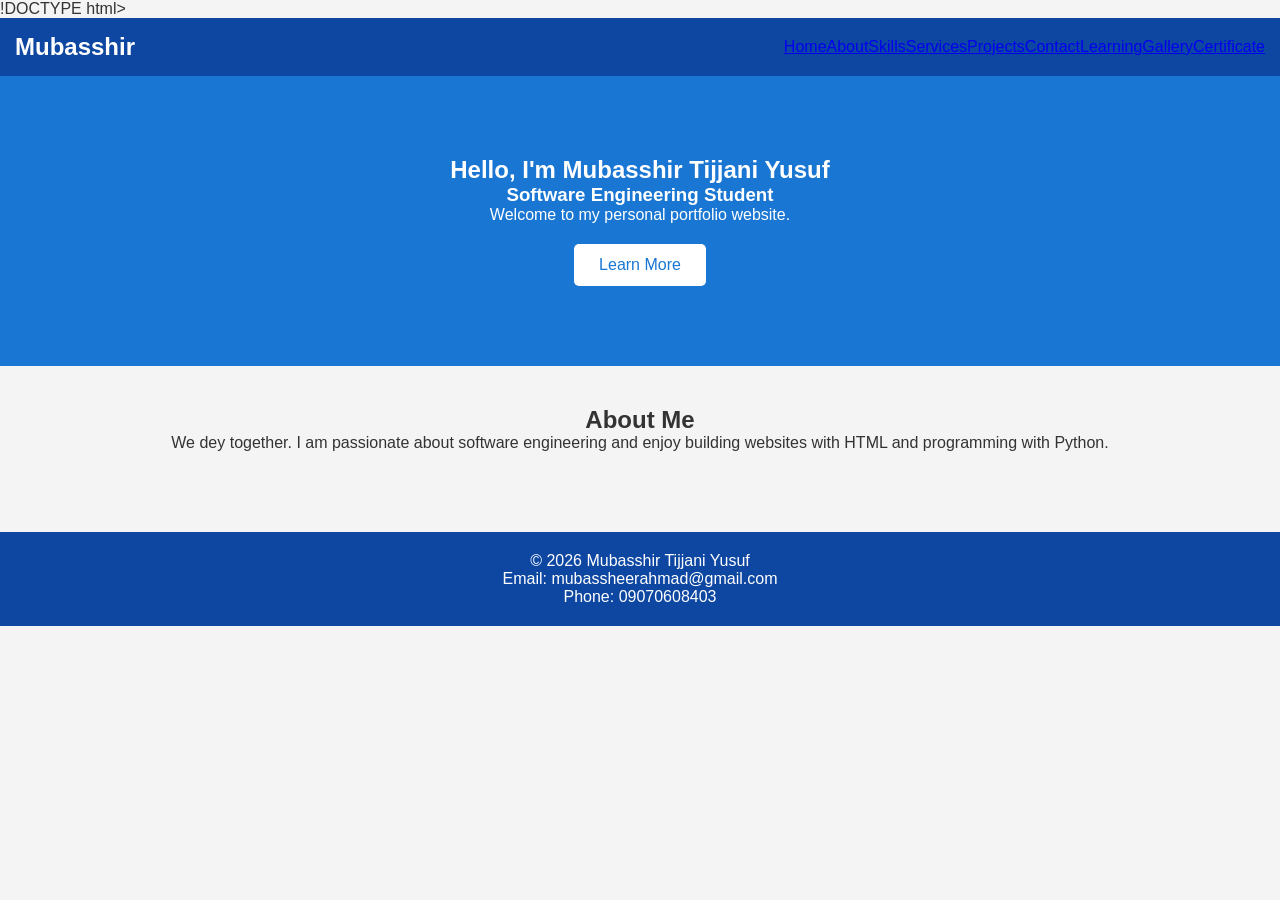
==== about.html @ ddfa0a5d "Update about.html" ====
!DOCTYPE html>
<html lang="en">
<head>
    <meta charset="UTF-8">
    <meta name="viewport" content="width=device-width, initial-scale=1.0">
    <title>Mubasshir Tijjani Yusuf | Portfolio</title>
    <link rel="stylesheet" href="style.css">
</head>
<body>

<header>
    <nav>
        <h2>Mubasshir</h2>
      <nav>
  <a href="index.html">Home</a>
  <a href="about.html">About</a>
  <a href="skills.html">Skills</a>
  <a href="services.html">Services</a>
  <a href="projects.html">Projects</a>
  <a href="contact.html">Contact</a>
  <a href="learning.html">Learning</a>
  <a href="gallery.html">Gallery</a>
  <a href="certificate.html">Certificate</a>
    </nav>
</header>

<section class="hero">
    <h1>Hello, I'm Mubasshir Tijjani Yusuf</h1>
    <h3>Software Engineering Student</h3>
    <p>Welcome to my personal portfolio website.</p>
    <a href="about.html" class="btn">Learn More</a>
</section>

<section class="intro">
    <h2>About Me</h2>
    <p>We dey together. I am passionate about software engineering and enjoy building websites with HTML and programming with Python.</p>
</section>

<footer>
    <p>&copy; 2026 Mubasshir Tijjani Yusuf</p>
    <p>Email: mubassheerahmad@gmail.com</p>
    <p>Phone: 09070608403</p>
</footer>

</body>
</html>
---- style.css ----
*{
    margin:0;
    padding:0;
    box-sizing:border-box;
    font-family:Arial, sans-serif;
}

body{
    background:#f4f4f4;
    color:#333;
}

header{
    background:#0d47a1;
    color:white;
    padding:15px;
}

nav{
    display:flex;
    justify-content:space-between;
    align-items:center;
    flex-wrap:wrap;
}

nav ul{
    list-style:none;
    display:flex;
    flex-wrap:wrap;
}

nav ul li{
    margin:10px;
}

nav ul li a{
    color:white;
    text-decoration:none;
    font-weight:bold;
}

.hero{
    text-align:center;
    padding:80px 20px;
    background:#1976d2;
    color:white;
}

.btn{
    display:inline-block;
    margin-top:20px;
    padding:12px 25px;
    background:white;
    color:#1976d2;
    text-decoration:none;
    border-radius:5px;
}

.intro{
    padding:40px;
    text-align:center;
}

footer{
    background:#0d47a1;
    color:white;
    text-align:center;
    padding:20px;
    margin-top:40px;
}
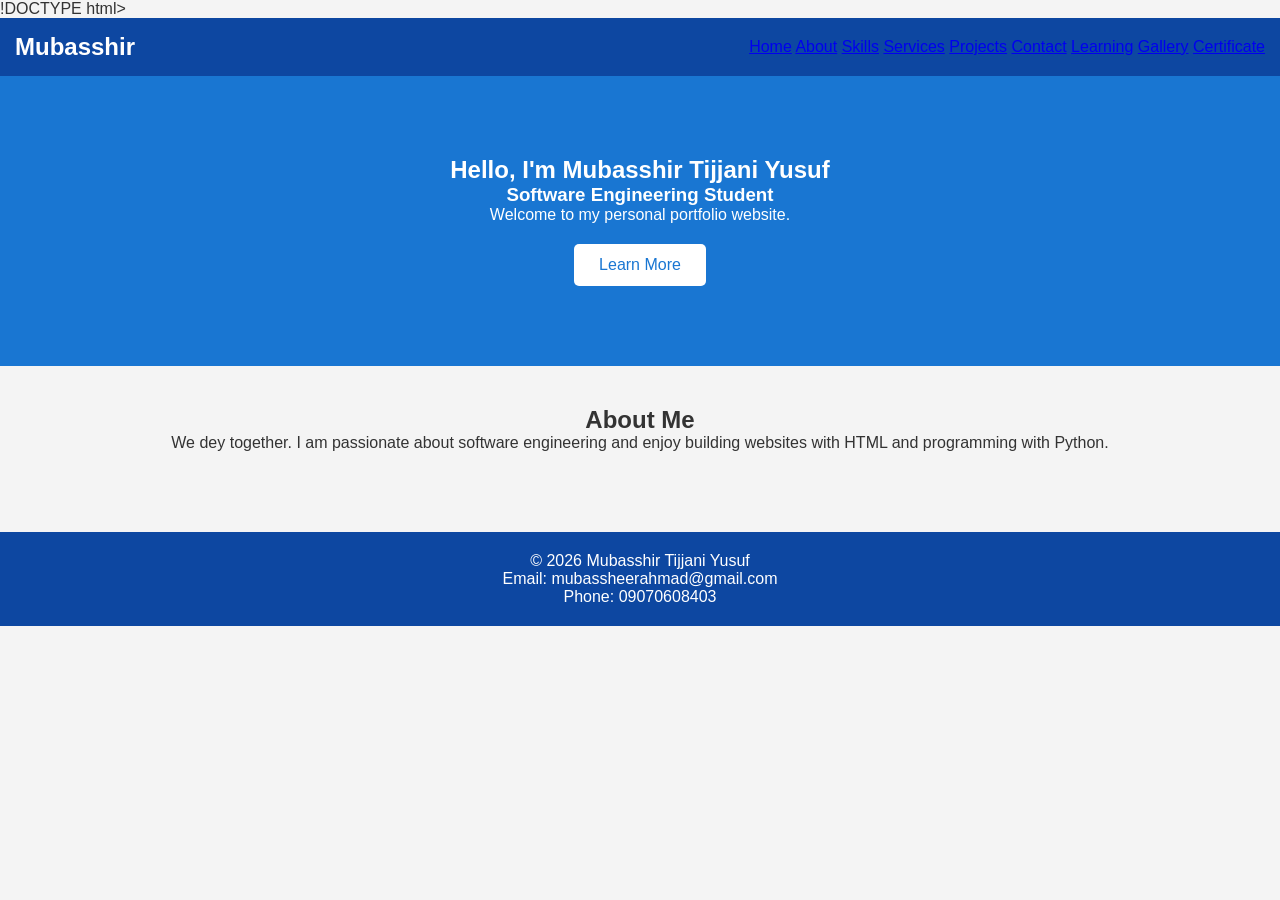
==== commit 6921c0d5: "Fix navigation list markup in about.html" ====
--- a/about.html
+++ b/about.html
@@ -11,7 +11,7 @@
 <header>
     <nav>
         <h2>Mubasshir</h2>
-      <nav>
+      <lu>
   <a href="index.html">Home</a>
   <a href="about.html">About</a>
   <a href="skills.html">Skills</a>
@@ -21,7 +21,7 @@
   <a href="learning.html">Learning</a>
   <a href="gallery.html">Gallery</a>
   <a href="certificate.html">Certificate</a>
-    </nav>
+    </lu>
 </header>
 
 <section class="hero">
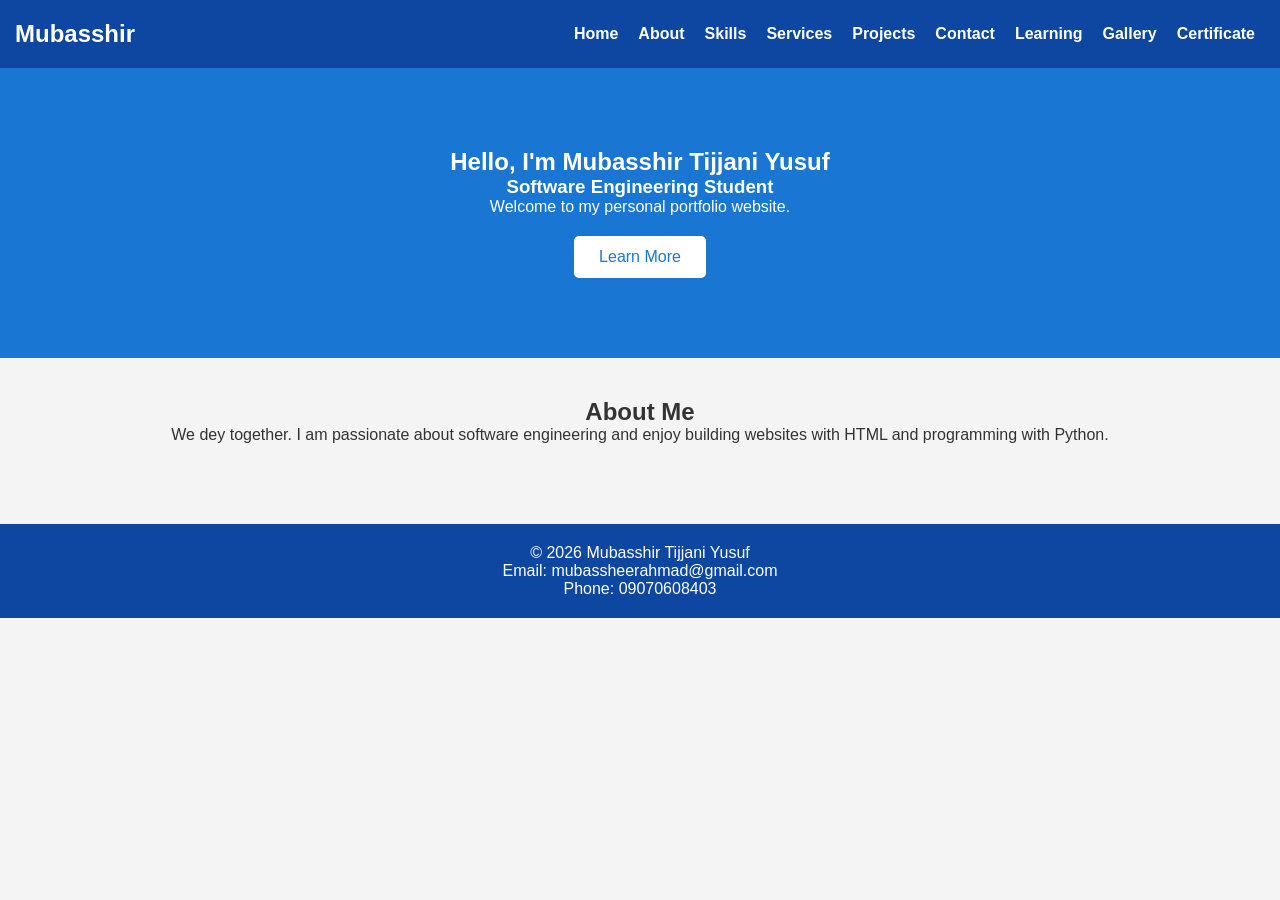
==== commit 96953028: "Update about.html" ====
--- a/about.html
+++ b/about.html
@@ -1,4 +1,4 @@
-!DOCTYPE html>
+<!DOCTYPE html>
 <html lang="en">
 <head>
     <meta charset="UTF-8">
@@ -11,17 +11,18 @@
 <header>
     <nav>
         <h2>Mubasshir</h2>
-      <lu>
-  <a href="index.html">Home</a>
-  <a href="about.html">About</a>
-  <a href="skills.html">Skills</a>
-  <a href="services.html">Services</a>
-  <a href="projects.html">Projects</a>
-  <a href="contact.html">Contact</a>
-  <a href="learning.html">Learning</a>
-  <a href="gallery.html">Gallery</a>
-  <a href="certificate.html">Certificate</a>
-    </lu>
+        <ul>
+            <li><a href="index.html">Home</a></li>
+            <li><a href="about.html">About</a></li>
+            <li><a href="skills.html">Skills</a></li>
+            <li><a href="services.html">Services</a></li>
+            <li><a href="projects.html">Projects</a></li>
+            <li><a href="contact.html">Contact</a></li>
+            <li><a href="learning.html">Learning</a></li>
+            <li><a href="gallery.html">Gallery</a></li>
+            <li><a href="certificate.html">Certificate</a></li>
+        </ul>
+    </nav>
 </header>
 
 <section class="hero">
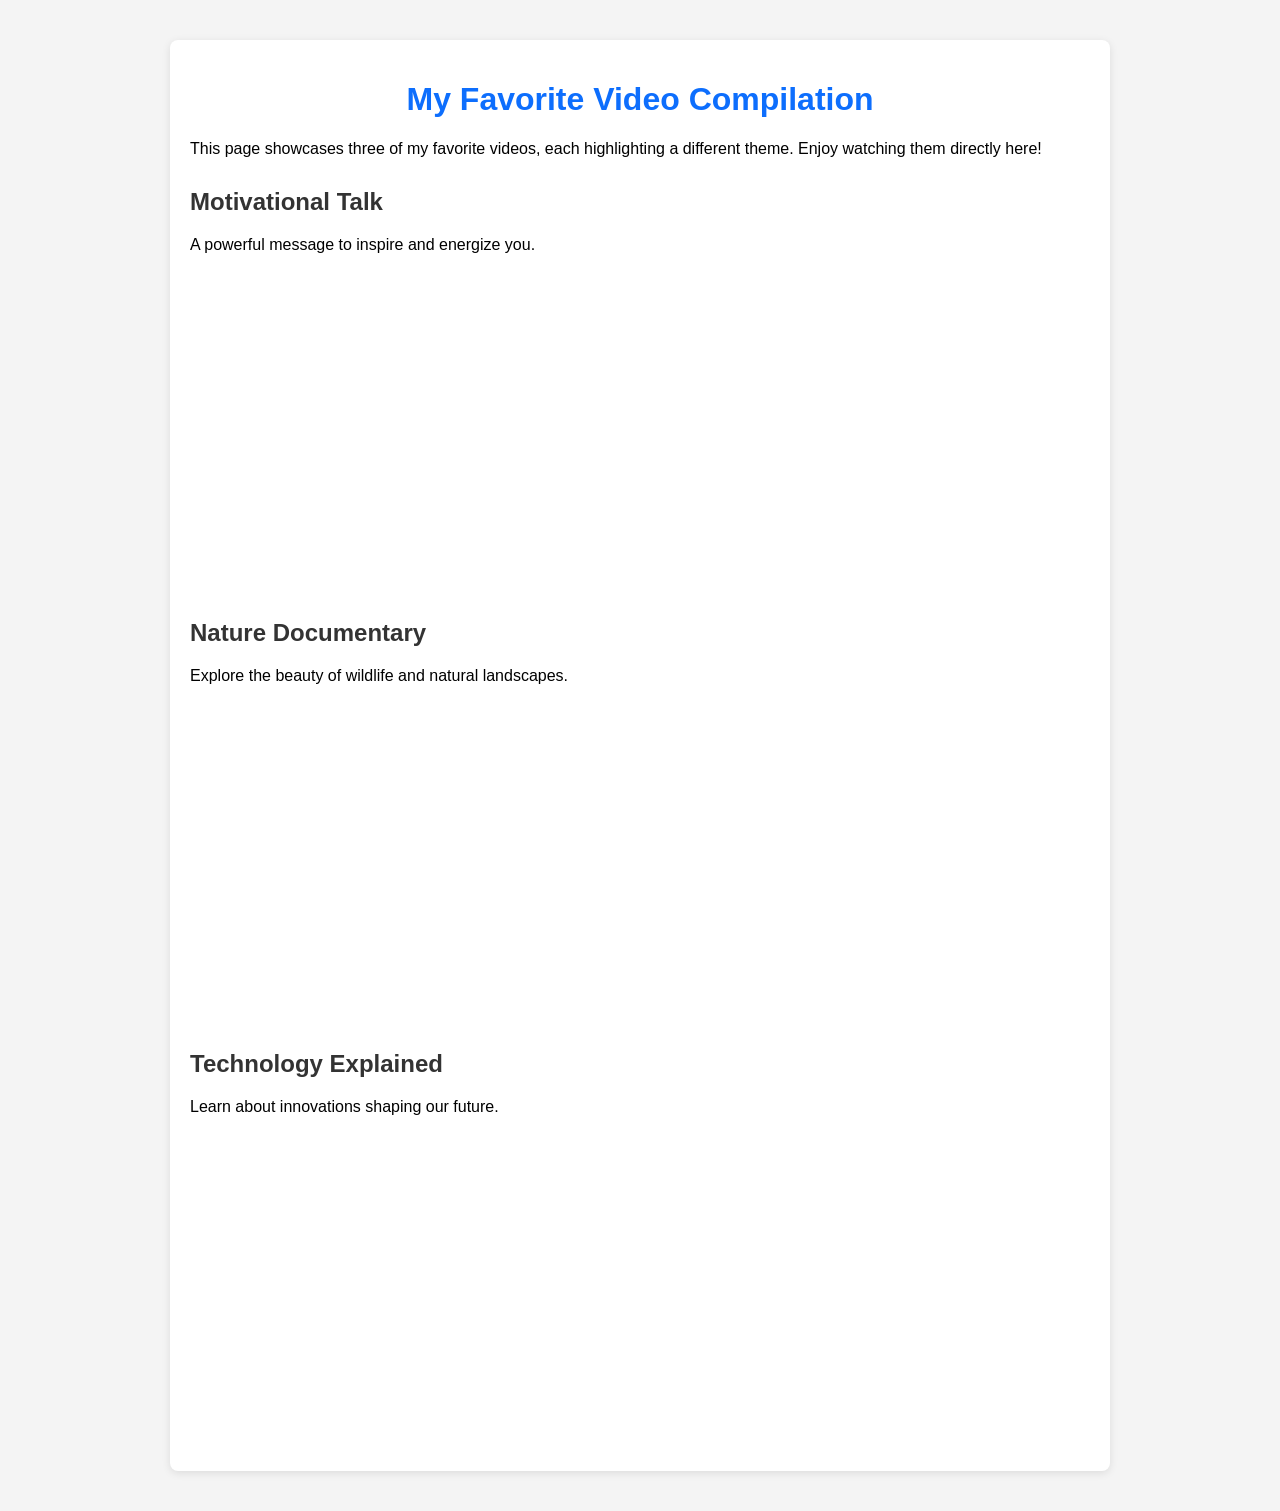
==== commit ca2fa333: "Update about.html" ====
--- a/about.html
+++ b/about.html
@@ -1,47 +1,84 @@
 <!DOCTYPE html>
 <html lang="en">
-<head>
-    <meta charset="UTF-8">
-    <meta name="viewport" content="width=device-width, initial-scale=1.0">
-    <title>Mubasshir Tijjani Yusuf | Portfolio</title>
-    <link rel="stylesheet" href="style.css">
-</head>
-<body>
+  <head>
+    <meta charset="UTF-8" />
+    <meta name="viewport" content="width=device-width, initial-scale=1.0" />
+    <title>Video Compilation | Mubassheer</title>
+    <style>
+      body {
+        font-family: Arial, sans-serif;
+        background: #f4f4f4;
+        margin: 0;
+        padding: 0;
+      }
+      main {
+        max-width: 900px;
+        margin: 40px auto;
+        background: #fff;
+        padding: 20px;
+        border-radius: 8px;
+        box-shadow: 0 2px 8px rgba(0,0,0,0.1);
+      }
+      h1 {
+        text-align: center;
+        color: #0d6efd;
+      }
+      section {
+        margin-top: 30px;
+      }
+      h2 {
+        color: #333;
+      }
+      p {
+        margin: 10px 0 20px;
+      }
+      iframe {
+        display: block;
+        margin: 0 auto;
+        border: none;
+      }
+    </style>
+  </head>
+  <body>
+    <main>
+      <h1>My Favorite Video Compilation</h1>
+      <p>
+        This page showcases three of my favorite videos, each highlighting a
+        different theme. Enjoy watching them directly here!
+      </p>
 
-<header>
-    <nav>
-        <h2>Mubasshir</h2>
-        <ul>
-            <li><a href="index.html">Home</a></li>
-            <li><a href="about.html">About</a></li>
-            <li><a href="skills.html">Skills</a></li>
-            <li><a href="services.html">Services</a></li>
-            <li><a href="projects.html">Projects</a></li>
-            <li><a href="contact.html">Contact</a></li>
-            <li><a href="learning.html">Learning</a></li>
-            <li><a href="gallery.html">Gallery</a></li>
-            <li><a href="certificate.html">Certificate</a></li>
-        </ul>
-    </nav>
-</header>
+      <section>
+        <h2>Motivational Talk</h2>
+        <p>A powerful message to inspire and energize you.</p>
+        <iframe
+          src="https://www.youtube.com/embed/ZXsQAXx_ao0"
+          title="Motivational speech video"
+          width="560"
+          height="315"
+        ></iframe>
+      </section>
 
-<section class="hero">
-    <h1>Hello, I'm Mubasshir Tijjani Yusuf</h1>
-    <h3>Software Engineering Student</h3>
-    <p>Welcome to my personal portfolio website.</p>
-    <a href="about.html" class="btn">Learn More</a>
-</section>
+      <section>
+        <h2>Nature Documentary</h2>
+        <p>Explore the beauty of wildlife and natural landscapes.</p>
+        <iframe
+          src="https://www.youtube.com/embed/aqz-KE-bpKQ"
+          title="Nature documentary video"
+          width="560"
+          height="315"
+        ></iframe>
+      </section>
 
-<section class="intro">
-    <h2>About Me</h2>
-    <p>We dey together. I am passionate about software engineering and enjoy building websites with HTML and programming with Python.</p>
-</section>
-
-<footer>
-    <p>&copy; 2026 Mubasshir Tijjani Yusuf</p>
-    <p>Email: mubassheerahmad@gmail.com</p>
-    <p>Phone: 09070608403</p>
-</footer>
-
-</body>
+      <section>
+        <h2>Technology Explained</h2>
+        <p>Learn about innovations shaping our future.</p>
+        <iframe
+          src="https://www.youtube.com/embed/1w8Z0UOXVaY"
+          title="Technology video"
+          width="560"
+          height="315"
+        ></iframe>
+      </section>
+    </main>
+  </body>
 </html>
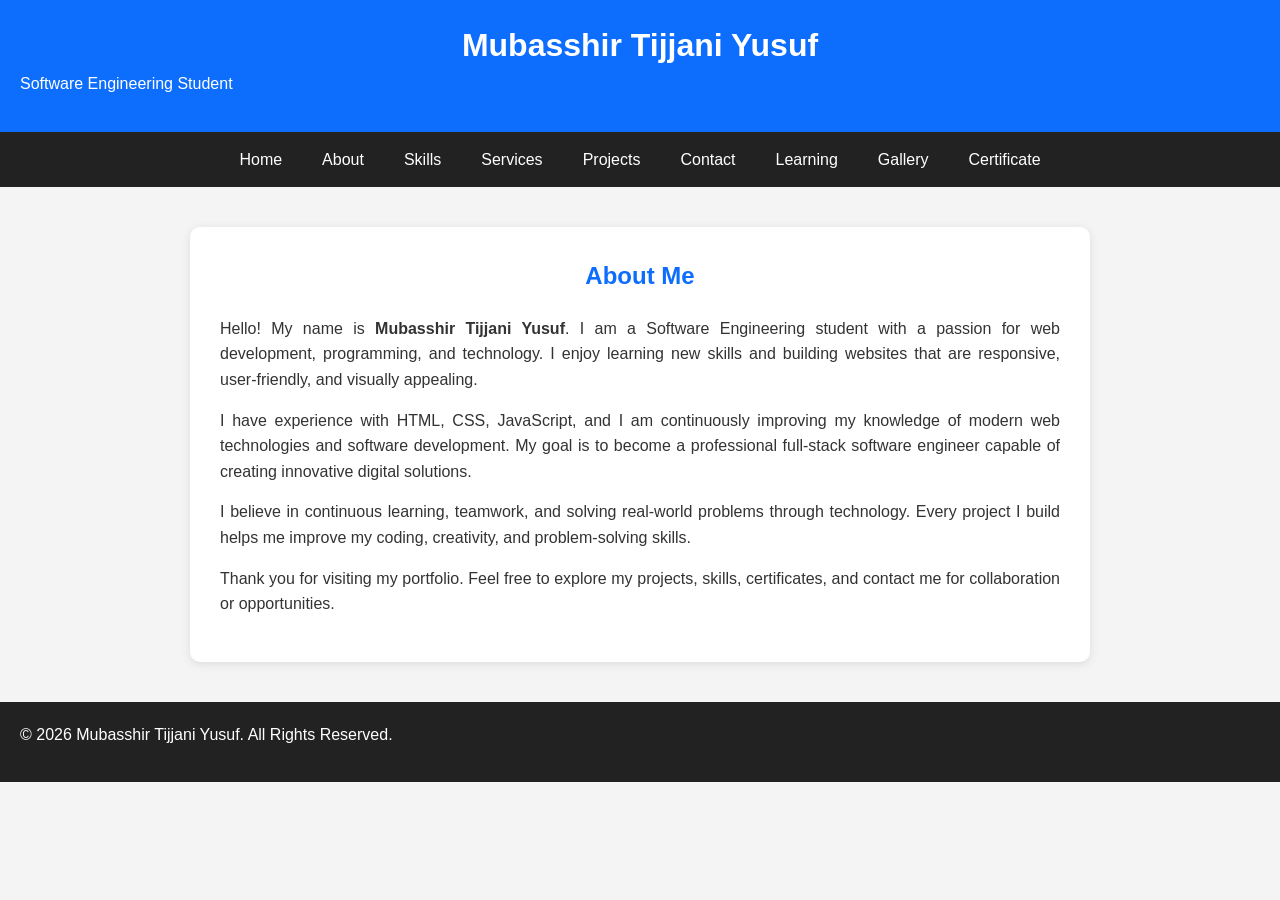
==== commit 3b20738c: "Update about.html" ====
--- a/about.html
+++ b/about.html
@@ -1,84 +1,142 @@
 <!DOCTYPE html>
 <html lang="en">
-  <head>
-    <meta charset="UTF-8" />
-    <meta name="viewport" content="width=device-width, initial-scale=1.0" />
-    <title>Video Compilation | Mubassheer</title>
-    <style>
-      body {
-        font-family: Arial, sans-serif;
-        background: #f4f4f4;
-        margin: 0;
-        padding: 0;
+<head>
+  <meta charset="UTF-8">
+  <meta name="viewport" content="width=device-width, initial-scale=1.0">
+  <title>About | Mubasshir Tijjani Yusuf</title>
+
+  <style>
+    *{
+      margin:0;
+      padding:0;
+      box-sizing:border-box;
+    }
+
+    body{
+      font-family:Arial, Helvetica, sans-serif;
+      background:#f4f4f4;
+      color:#333;
+      line-height:1.6;
+    }
+
+    header{
+      background:#0d6efd;
+      color:white;
+      text-align:center;
+      padding:20px;
+    }
+
+    nav{
+      background:#222;
+      display:flex;
+      justify-content:center;
+      flex-wrap:wrap;
+    }
+
+    nav a{
+      color:white;
+      text-decoration:none;
+      padding:15px 20px;
+    }
+
+    nav a:hover{
+      background:#0d6efd;
+    }
+
+    .container{
+      max-width:900px;
+      margin:40px auto;
+      background:white;
+      padding:30px;
+      border-radius:10px;
+      box-shadow:0 2px 10px rgba(0,0,0,.1);
+    }
+
+    h2{
+      color:#0d6efd;
+      margin-bottom:20px;
+      text-align:center;
+    }
+
+    p{
+      margin-bottom:15px;
+      text-align:justify;
+    }
+
+    footer{
+      background:#222;
+      color:white;
+      text-align:center;
+      padding:20px;
+      margin-top:40px;
+    }
+
+    @media(max-width:768px){
+      nav{
+        flex-direction:column;
       }
-      main {
-        max-width: 900px;
-        margin: 40px auto;
-        background: #fff;
-        padding: 20px;
-        border-radius: 8px;
-        box-shadow: 0 2px 8px rgba(0,0,0,0.1);
+
+      nav a{
+        text-align:center;
       }
-      h1 {
-        text-align: center;
-        color: #0d6efd;
+
+      .container{
+        margin:20px;
       }
-      section {
-        margin-top: 30px;
-      }
-      h2 {
-        color: #333;
-      }
-      p {
-        margin: 10px 0 20px;
-      }
-      iframe {
-        display: block;
-        margin: 0 auto;
-        border: none;
-      }
-    </style>
-  </head>
-  <body>
-    <main>
-      <h1>My Favorite Video Compilation</h1>
-      <p>
-        This page showcases three of my favorite videos, each highlighting a
-        different theme. Enjoy watching them directly here!
-      </p>
+    }
+  </style>
+</head>
+<body>
 
-      <section>
-        <h2>Motivational Talk</h2>
-        <p>A powerful message to inspire and energize you.</p>
-        <iframe
-          src="https://www.youtube.com/embed/ZXsQAXx_ao0"
-          title="Motivational speech video"
-          width="560"
-          height="315"
-        ></iframe>
-      </section>
+<header>
+  <h1>Mubasshir Tijjani Yusuf</h1>
+  <p>Software Engineering Student</p>
+</header>
 
-      <section>
-        <h2>Nature Documentary</h2>
-        <p>Explore the beauty of wildlife and natural landscapes.</p>
-        <iframe
-          src="https://www.youtube.com/embed/aqz-KE-bpKQ"
-          title="Nature documentary video"
-          width="560"
-          height="315"
-        ></iframe>
-      </section>
+<nav>
+  <a href="index.html">Home</a>
+  <a href="about.html">About</a>
+  <a href="skills.html">Skills</a>
+  <a href="services.html">Services</a>
+  <a href="projects.html">Projects</a>
+  <a href="contact.html">Contact</a>
+  <a href="learning.html">Learning</a>
+  <a href="gallery.html">Gallery</a>
+  <a href="certificate.html">Certificate</a>
+</nav>
 
-      <section>
-        <h2>Technology Explained</h2>
-        <p>Learn about innovations shaping our future.</p>
-        <iframe
-          src="https://www.youtube.com/embed/1w8Z0UOXVaY"
-          title="Technology video"
-          width="560"
-          height="315"
-        ></iframe>
-      </section>
-    </main>
-  </body>
+<div class="container">
+  <h2>About Me</h2>
+
+  <p>
+    Hello! My name is <strong>Mubasshir Tijjani Yusuf</strong>. I am a Software
+    Engineering student with a passion for web development, programming, and
+    technology. I enjoy learning new skills and building websites that are
+    responsive, user-friendly, and visually appealing.
+  </p>
+
+  <p>
+    I have experience with HTML, CSS, JavaScript, and I am continuously
+    improving my knowledge of modern web technologies and software development.
+    My goal is to become a professional full-stack software engineer capable of
+    creating innovative digital solutions.
+  </p>
+
+  <p>
+    I believe in continuous learning, teamwork, and solving real-world problems
+    through technology. Every project I build helps me improve my coding,
+    creativity, and problem-solving skills.
+  </p>
+
+  <p>
+    Thank you for visiting my portfolio. Feel free to explore my projects,
+    skills, certificates, and contact me for collaboration or opportunities.
+  </p>
+</div>
+
+<footer>
+  <p>&copy; 2026 Mubasshir Tijjani Yusuf. All Rights Reserved.</p>
+</footer>
+
+</body>
 </html>
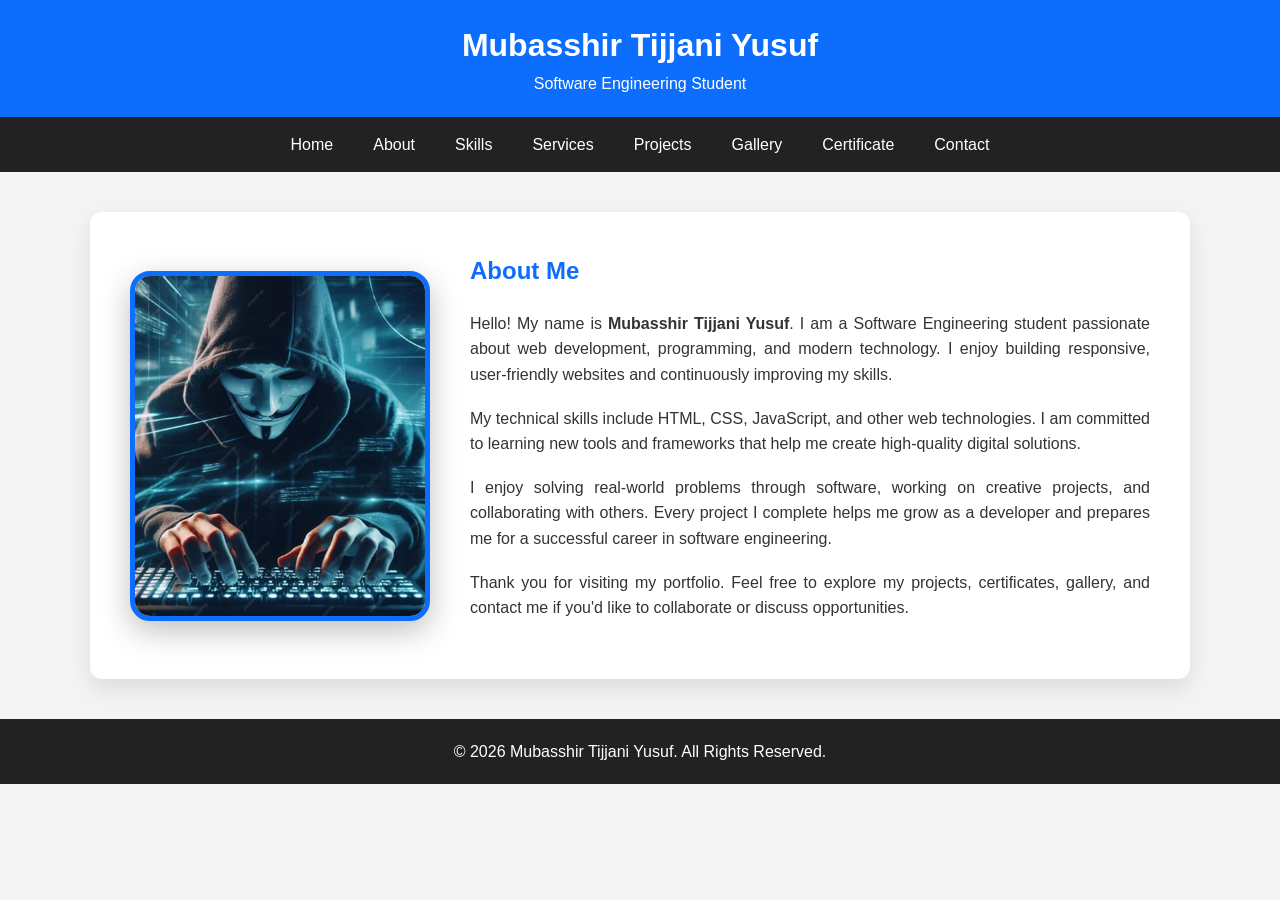
==== commit c320c7e7: "Update about.html" ====
--- a/about.html
+++ b/about.html
@@ -1,141 +1,185 @@
 <!DOCTYPE html>
 <html lang="en">
 <head>
-  <meta charset="UTF-8">
-  <meta name="viewport" content="width=device-width, initial-scale=1.0">
-  <title>About | Mubasshir Tijjani Yusuf</title>
+<meta charset="UTF-8">
+<meta name="viewport" content="width=device-width, initial-scale=1.0">
+<title>About | Mubasshir Tijjani Yusuf</title>
 
-  <style>
-    *{
-      margin:0;
-      padding:0;
-      box-sizing:border-box;
-    }
+<style>
+*{
+    margin:0;
+    padding:0;
+    box-sizing:border-box;
+}
 
-    body{
-      font-family:Arial, Helvetica, sans-serif;
-      background:#f4f4f4;
-      color:#333;
-      line-height:1.6;
-    }
+body{
+    font-family:Arial, Helvetica, sans-serif;
+    background:#f4f4f4;
+    color:#333;
+    line-height:1.6;
+}
 
-    header{
-      background:#0d6efd;
-      color:white;
-      text-align:center;
-      padding:20px;
-    }
+header{
+    background:#0d6efd;
+    color:white;
+    text-align:center;
+    padding:20px;
+}
 
-    nav{
-      background:#222;
-      display:flex;
-      justify-content:center;
-      flex-wrap:wrap;
-    }
+nav{
+    background:#222;
+    display:flex;
+    justify-content:center;
+    flex-wrap:wrap;
+}
 
-    nav a{
-      color:white;
-      text-decoration:none;
-      padding:15px 20px;
-    }
+nav a{
+    color:white;
+    text-decoration:none;
+    padding:15px 20px;
+}
 
-    nav a:hover{
-      background:#0d6efd;
-    }
+nav a:hover{
+    background:#0d6efd;
+}
 
-    .container{
-      max-width:900px;
-      margin:40px auto;
-      background:white;
-      padding:30px;
-      border-radius:10px;
-      box-shadow:0 2px 10px rgba(0,0,0,.1);
-    }
+.container{
+    max-width:1100px;
+    margin:40px auto;
+    background:#fff;
+    padding:40px;
+    border-radius:12px;
+    box-shadow:0 10px 25px rgba(0,0,0,.1);
+}
 
-    h2{
-      color:#0d6efd;
-      margin-bottom:20px;
-      text-align:center;
-    }
+.about-container{
+    display:flex;
+    align-items:center;
+    gap:40px;
+    flex-wrap:wrap;
+}
 
-    p{
-      margin-bottom:15px;
-      text-align:justify;
-    }
+.about-photo{
+    width:300px;
+    height:350px;
+    object-fit:cover;
+    border-radius:20px;
+    border:5px solid #0d6efd;
+    box-shadow:0 10px 30px rgba(0,0,0,.25);
+    transition:.4s ease;
+}
 
-    footer{
-      background:#222;
-      color:white;
-      text-align:center;
-      padding:20px;
-      margin-top:40px;
-    }
+.about-photo:hover{
+    transform:scale(1.05);
+    box-shadow:0 15px 40px rgba(13,110,253,.4);
+}
 
-    @media(max-width:768px){
-      nav{
-        flex-direction:column;
-      }
+.about-text{
+    flex:1;
+}
 
-      nav a{
-        text-align:center;
-      }
+.about-text h2{
+    color:#0d6efd;
+    margin-bottom:20px;
+}
 
-      .container{
-        margin:20px;
-      }
-    }
-  </style>
+.about-text p{
+    margin-bottom:18px;
+    text-align:justify;
+}
+
+footer{
+    background:#222;
+    color:white;
+    text-align:center;
+    padding:20px;
+    margin-top:40px;
+}
+
+@media(max-width:768px){
+
+.about-container{
+    flex-direction:column;
+    text-align:center;
+}
+
+.about-photo{
+    width:220px;
+    height:260px;
+}
+
+.about-text p{
+    text-align:left;
+}
+
+nav{
+    flex-direction:column;
+}
+
+nav a{
+    text-align:center;
+}
+
+.container{
+    margin:20px;
+}
+}
+</style>
+
 </head>
+
 <body>
 
 <header>
-  <h1>Mubasshir Tijjani Yusuf</h1>
-  <p>Software Engineering Student</p>
+<h1>Mubasshir Tijjani Yusuf</h1>
+<p>Software Engineering Student</p>
 </header>
 
 <nav>
-  <a href="index.html">Home</a>
-  <a href="about.html">About</a>
-  <a href="skills.html">Skills</a>
-  <a href="services.html">Services</a>
-  <a href="projects.html">Projects</a>
-  <a href="contact.html">Contact</a>
-  <a href="learning.html">Learning</a>
-  <a href="gallery.html">Gallery</a>
-  <a href="certificate.html">Certificate</a>
+<a href="index.html">Home</a>
+<a href="about.html">About</a>
+<a href="skills.html">Skills</a>
+<a href="services.html">Services</a>
+<a href="projects.html">Projects</a>
+<a href="gallery.html">Gallery</a>
+<a href="certificate.html">Certificate</a>
+<a href="contact.html">Contact</a>
 </nav>
 
 <div class="container">
-  <h2>About Me</h2>
 
-  <p>
-    Hello! My name is <strong>Mubasshir Tijjani Yusuf</strong>. I am a Software
-    Engineering student with a passion for web development, programming, and
-    technology. I enjoy learning new skills and building websites that are
-    responsive, user-friendly, and visually appealing.
-  </p>
+<div class="about-container">
 
-  <p>
-    I have experience with HTML, CSS, JavaScript, and I am continuously
-    improving my knowledge of modern web technologies and software development.
-    My goal is to become a professional full-stack software engineer capable of
-    creating innovative digital solutions.
-  </p>
+<img src="photo1.png" alt="Mubasshir Tijjani Yusuf" class="about-photo">
 
-  <p>
-    I believe in continuous learning, teamwork, and solving real-world problems
-    through technology. Every project I build helps me improve my coding,
-    creativity, and problem-solving skills.
-  </p>
+<div class="about-text">
 
-  <p>
-    Thank you for visiting my portfolio. Feel free to explore my projects,
-    skills, certificates, and contact me for collaboration or opportunities.
-  </p>
+<h2>About Me</h2>
+
+<p>
+Hello! My name is <strong>Mubasshir Tijjani Yusuf</strong>. I am a Software Engineering student passionate about web development, programming, and modern technology. I enjoy building responsive, user-friendly websites and continuously improving my skills.
+</p>
+
+<p>
+My technical skills include HTML, CSS, JavaScript, and other web technologies. I am committed to learning new tools and frameworks that help me create high-quality digital solutions.
+</p>
+
+<p>
+I enjoy solving real-world problems through software, working on creative projects, and collaborating with others. Every project I complete helps me grow as a developer and prepares me for a successful career in software engineering.
+</p>
+
+<p>
+Thank you for visiting my portfolio. Feel free to explore my projects, certificates, gallery, and contact me if you'd like to collaborate or discuss opportunities.
+</p>
+
+</div>
+
+</div>
+
 </div>
 
 <footer>
-  <p>&copy; 2026 Mubasshir Tijjani Yusuf. All Rights Reserved.</p>
+<p>&copy; 2026 Mubasshir Tijjani Yusuf. All Rights Reserved.</p>
 </footer>
 
 </body>
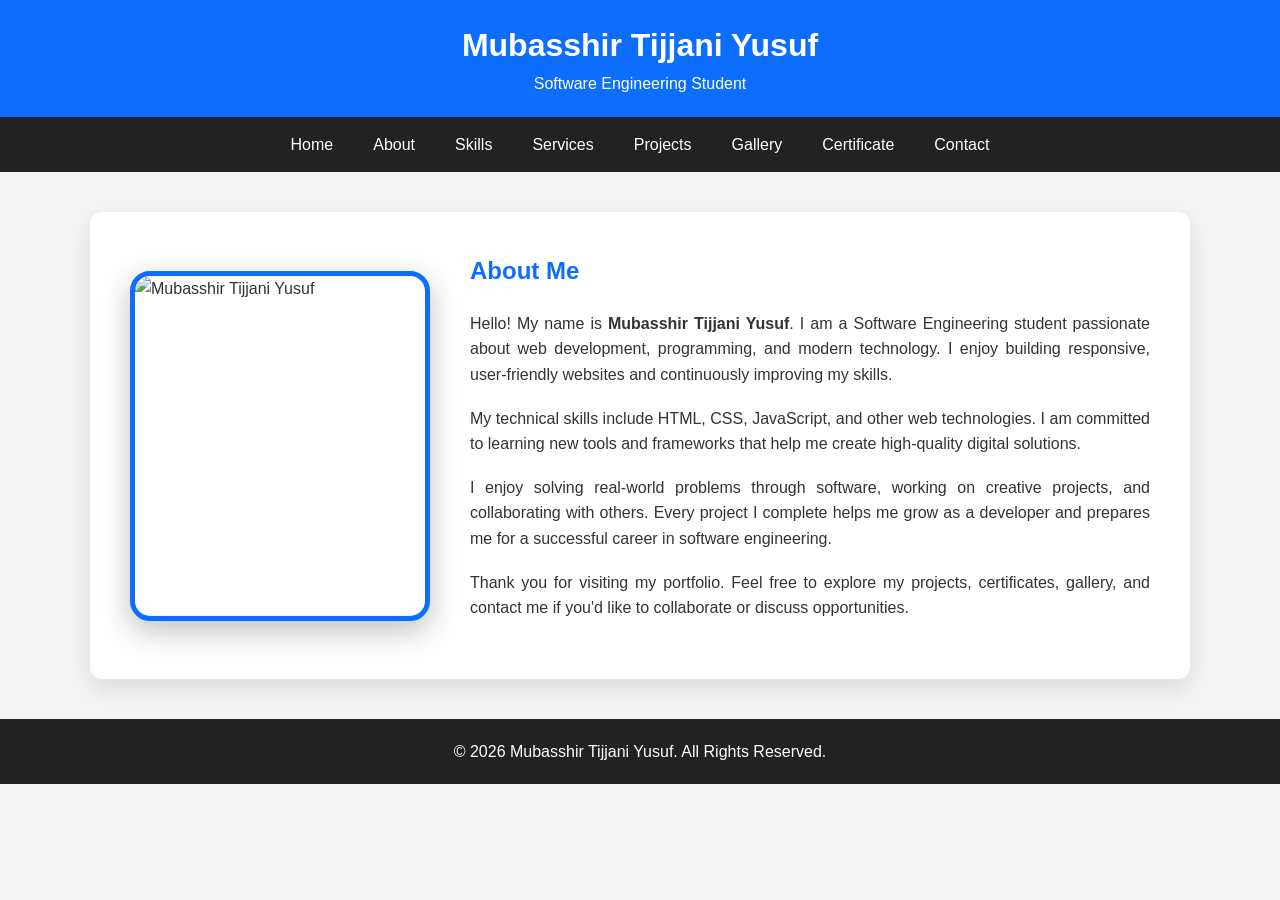
==== commit db59d47e: "Update about.html" ====
--- a/about.html
+++ b/about.html
@@ -150,7 +150,7 @@
 
 <div class="about-container">
 
-<img src="photo1.png" alt="Mubasshir Tijjani Yusuf" class="about-photo">
+<img src="photo5.png" alt="Mubasshir Tijjani Yusuf" class="about-photo">
 
 <div class="about-text">
 
